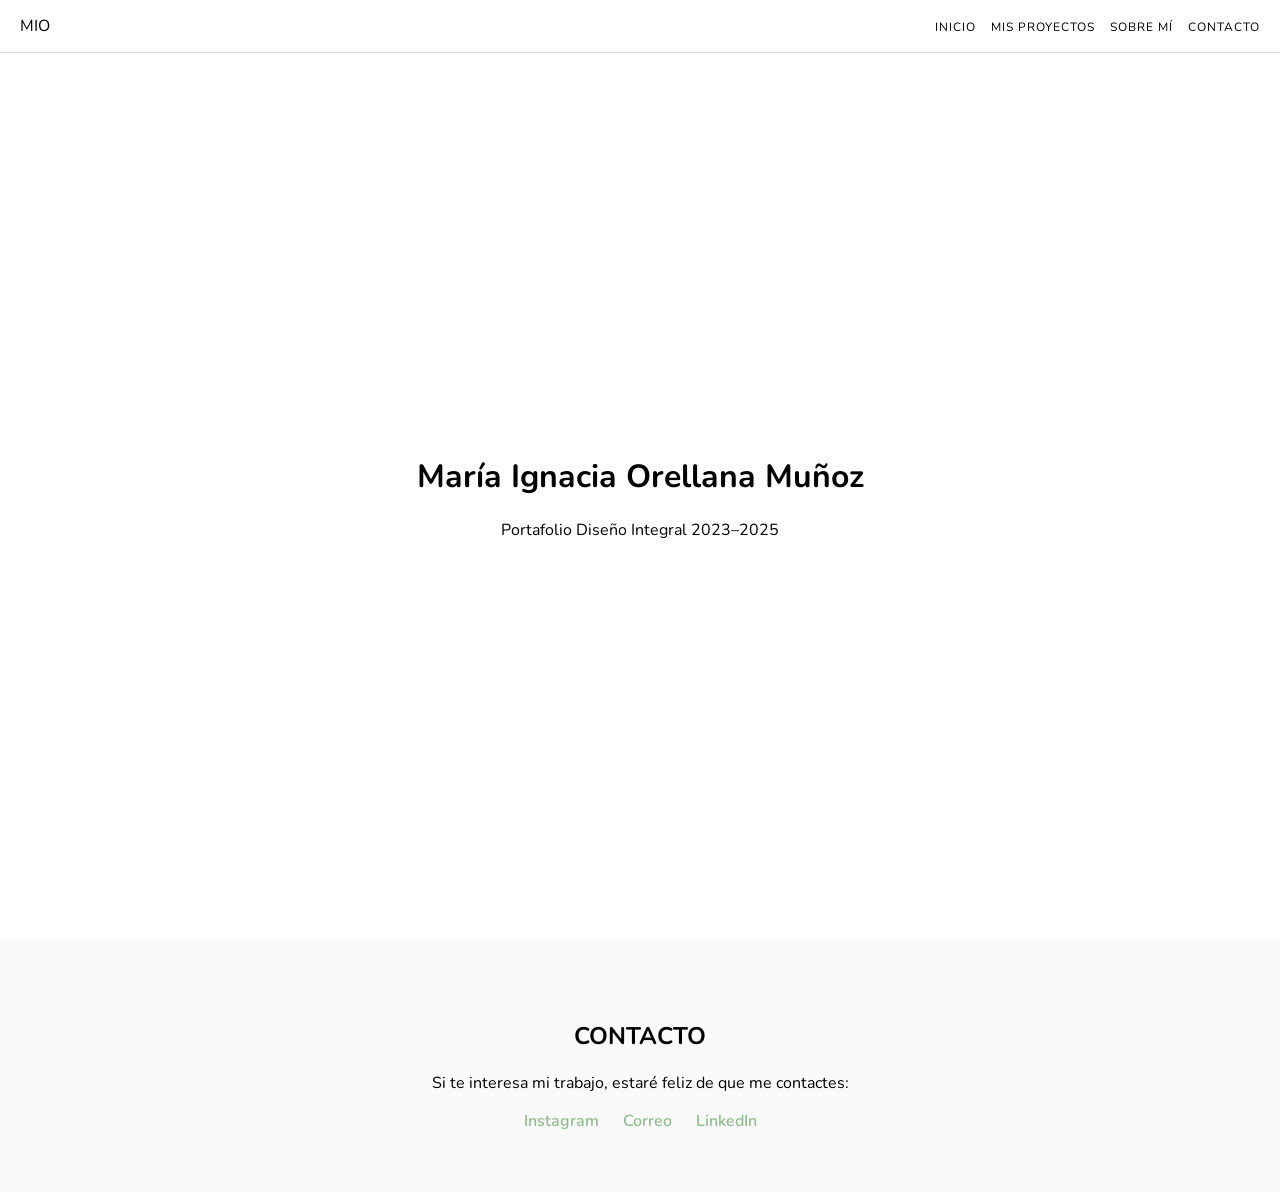
==== index.html @ 503c338e "Update index.html" ====
<!DOCTYPE html>
<html lang="es">
<head>
  <meta charset="UTF-8">
  <title>María Ignacia Orellana | Portafolio</title>

  <link href="https://fonts.googleapis.com/css2?family=Montserrat:wght@400;600&family=Nunito:wght@400;600&family=Quicksand:wght@400;600&display=swap" rel="stylesheet">
  <link rel="stylesheet" href="style.css">
</head>
<body>

<header>
  <nav class="navbar">
    <div class="logo">MIO</div>
    <ul>
      <li><a href="index.html">INICIO</a></li>
      <li><a href="proyectos.html">MIS PROYECTOS</a></li>
      <li><a href="sobre-mi.html">SOBRE MÍ</a></li>
      <li><a href="#contacto">CONTACTO</a></li>
    </ul>
  </nav>
</header>

<main class="inicio">
  <div class="inicio-overlay">
    <h1>María Ignacia Orellana Muñoz</h1>
    <p>Portafolio Diseño Integral 2023–2025</p>
  </div>
</main>

<footer id="contacto">
  <h2>CONTACTO</h2>
  <p class="texto-contacto">Si te interesa mi trabajo, estaré feliz de que me contactes:</p>

  <div class="contacto-links">
    <a href="https://www.instagram.com/mari_ignacia03/?hl=es-la" target="_blank">Instagram</a>
    <a href="mailto:miorellanam@uc.cl">Correo</a>
    <a href="https://www.linkedin.com/in/mar%C3%ADa-ignacia-orellana-mu%C3%B1oz-413694359/" target="_blank">LinkedIn</a>
  </div>
</footer>

<button id="btnSubir">↑</button>

<script src="script.js"></script>
</body>
</html>
---- style.css ----
body {
  margin: 0;
  font-family: 'Nunito', 'Quicksand', 'Montserrat', sans-serif;
  background: white;
  color: black;
  padding-top: 90px; /* deja espacio para navbar fija */
}

.navbar {
  position: fixed;
  top: 0;
  width: 100%;
  background: white;
  display: flex;
  justify-content: space-between;
  align-items: center;
  padding: 15px 20px; 
  border-bottom: 1px solid #ded4cd;
  z-index: 1000;
  box-sizing: border-box;
}

.navbar ul {
  list-style: none;
  display: flex;
  gap: 15px;
  flex-wrap: wrap; 
  align-items: center;
  padding: 0;
  margin: 0;
}

.navbar a {
  text-decoration: none;
  color: black;
  font-size: 12px;
  letter-spacing: 1px;
  white-space: nowrap; /* EVITA QUE CONTACTO SE CORTE */
}

/* INICIO */
.inicio {
  height: calc(100vh - 90px);
  background-image: url("https://raw.githubusercontent.com/Marita03/Trabajo-final-IDW/refs/heads/main/img/inicio.webp");
  background-size: cover;
  background-position: center;
  display: flex;
  justify-content: center;
  align-items: center;
}

.inicio-overlay {
  text-align: center;
  background: rgba(255,255,255,0.8);
  padding: 40px;
  animation: fadeIn 2s ease;
}

/* PROYECTOS */
#contenedor-proyectos {
  display: grid;
  grid-template-columns: repeat(auto-fill, minmax(280px, 1fr));
  gap: 20px;
  padding: 40px;
}

.proyecto-card {
  background: #fafafa;
  padding: 15px;
  border-radius: 8px;
  transition: transform 0.3s ease;
}

.proyecto-card:hover {
  transform: translateY(-5px);
}

.proyecto-card img {
  width: 100%;
  border-radius: 6px;
}

.proyecto-info {
  margin-top: 10px;
}

/* SOBRE MÍ */
.perfil {
  display: flex;
  padding: 40px;
  gap: 40px;
}

.perfil img {
  width: 300px;
  border-radius: 6px;
}

/* Barras habilidades */
.barra {
  background: #ded4cd;
  height: 6px;
  border-radius: 4px;
  overflow: hidden;
}

.barra div {
  background: darkseagreen;
  height: 100%;
  transition: width 0.6s ease;
}

/* FOOTER / CONTACTO */
footer {
  padding: 60px 40px;
  margin-top: 40px;
  text-align: center;
  background: #fafafa;
  scroll-margin-top: 120px; /* CLAVE para que no se esconda bajo la navbar */
}

.contacto-links a {
  color: darkseagreen;
  margin: 10px;
  text-decoration: none;
  font-weight: 600;
}

/* BOTÓN SUBIR */
#btnSubir {
  position: fixed;
  bottom: 20px;
  right: 20px;
  padding: 12px 16px;
  background: darkseagreen;
  border: none;
  border-radius: 50%;
  cursor: pointer;
  display: none;
  color: black;
  font-size: 16px;
}

/* Animación */
@keyframes fadeIn {
  from {opacity: 0; transform: translateY(20px);}
  to {opacity: 1; transform: translateY(0);}
}

/* VERSION RESPONSIVE */
@media (max-width: 768px) {
  .navbar {
    flex-direction: column;
    align-items: center;
    padding: 10px 10px;
  }

  .navbar ul {
    justify-content: center;
    gap: 10px;
  }

  .navbar a {
    font-size: 11px;
  }

  .perfil {
    flex-direction: column;
  }

  .perfil img {
    width: 100%;
  }
}
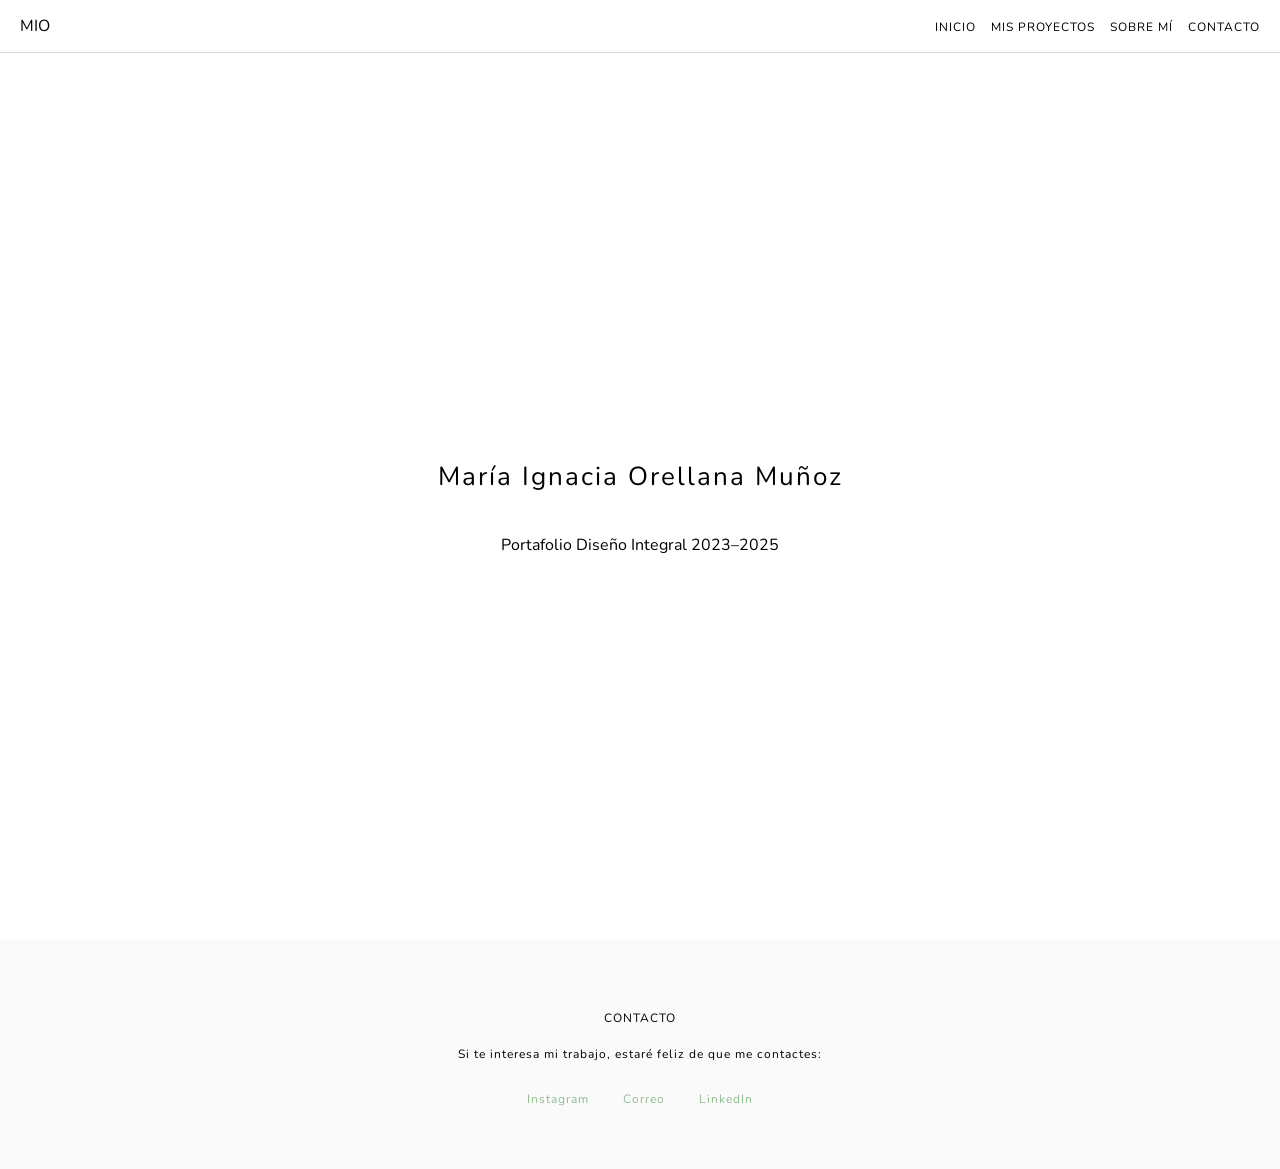
==== commit b87499b0: "Update index.html" ====
--- a/index.html
+++ b/index.html
@@ -42,5 +42,8 @@
 <button id="btnSubir">↑</button>
 
 <script src="script.js"></script>
+
+  <div class="cursor"></div>
+
 </body>
 </html>
--- a/style.css
+++ b/style.css
@@ -3,7 +3,7 @@
   font-family: 'Nunito', 'Quicksand', 'Montserrat', sans-serif;
   background: white;
   color: black;
-  padding-top: 90px; /* deja espacio para navbar fija */
+  padding-top: 90px;
 }
 
 .navbar {
@@ -35,7 +35,11 @@
   color: black;
   font-size: 12px;
   letter-spacing: 1px;
-  white-space: nowrap; /* EVITA QUE CONTACTO SE CORTE */
+  white-space: nowrap;
+}
+
+body {
+  cursor: none;
 }
 
 /* INICIO */
@@ -56,12 +60,41 @@
   animation: fadeIn 2s ease;
 }
 
-/* PROYECTOS */
+/* SECCIÓN PROYECTOS */
+
+
+.proyectos {
+  padding: 0 40px;
+}
+
+h1 {
+  font-size: 26px;
+  letter-spacing: 2px;
+  font-weight: 400;
+  margin-bottom: 40px;
+  margin-top: 40px;
+}
+
+.proyectos h1 {
+  text-align: left;
+}
+
+
+.proyectos-wrapper {
+  max-width: 1100px;
+  margin: 0 auto;
+  padding: 20px;
+}
+
+
+
+/* CONTENEDOR PROYECTOS */
 #contenedor-proyectos {
   display: grid;
   grid-template-columns: repeat(auto-fill, minmax(280px, 1fr));
   gap: 20px;
-  padding: 40px;
+  padding: 0; /* quitamos padding para alinear */
+  margin-bottom: 40px;
 }
 
 .proyecto-card {
@@ -110,20 +143,43 @@
   transition: width 0.6s ease;
 }
 
-/* FOOTER / CONTACTO */
+/* CONTACTO */
 footer {
   padding: 60px 40px;
   margin-top: 40px;
   text-align: center;
   background: #fafafa;
-  scroll-margin-top: 120px; /* CLAVE para que no se esconda bajo la navbar */
-}
-
+  scroll-margin-top: 120px;
+  font-family: 'Nunito', 'Quicksand', 'Montserrat', sans-serif;
+}
+
+footer h2 {
+  font-size: 12px;
+  letter-spacing: 1px;
+  font-weight: 400;
+  margin-bottom: 20px;
+}
+
+footer p {
+  font-size: 12px;
+  letter-spacing: 1px;
+  margin-bottom: 25px;
+  font-weight: 400;
+}
+
+/* LINKS DE CONTACTO */
 .contacto-links a {
   color: darkseagreen;
-  margin: 10px;
+  margin: 10px 15px;
   text-decoration: none;
-  font-weight: 600;
+  font-size: 12px;
+  letter-spacing: 1px;
+  font-weight: 400;
+  transition: opacity 0.3s ease;
+}
+
+.contacto-links a:hover {
+  opacity: 0.6;
 }
 
 /* BOTÓN SUBIR */
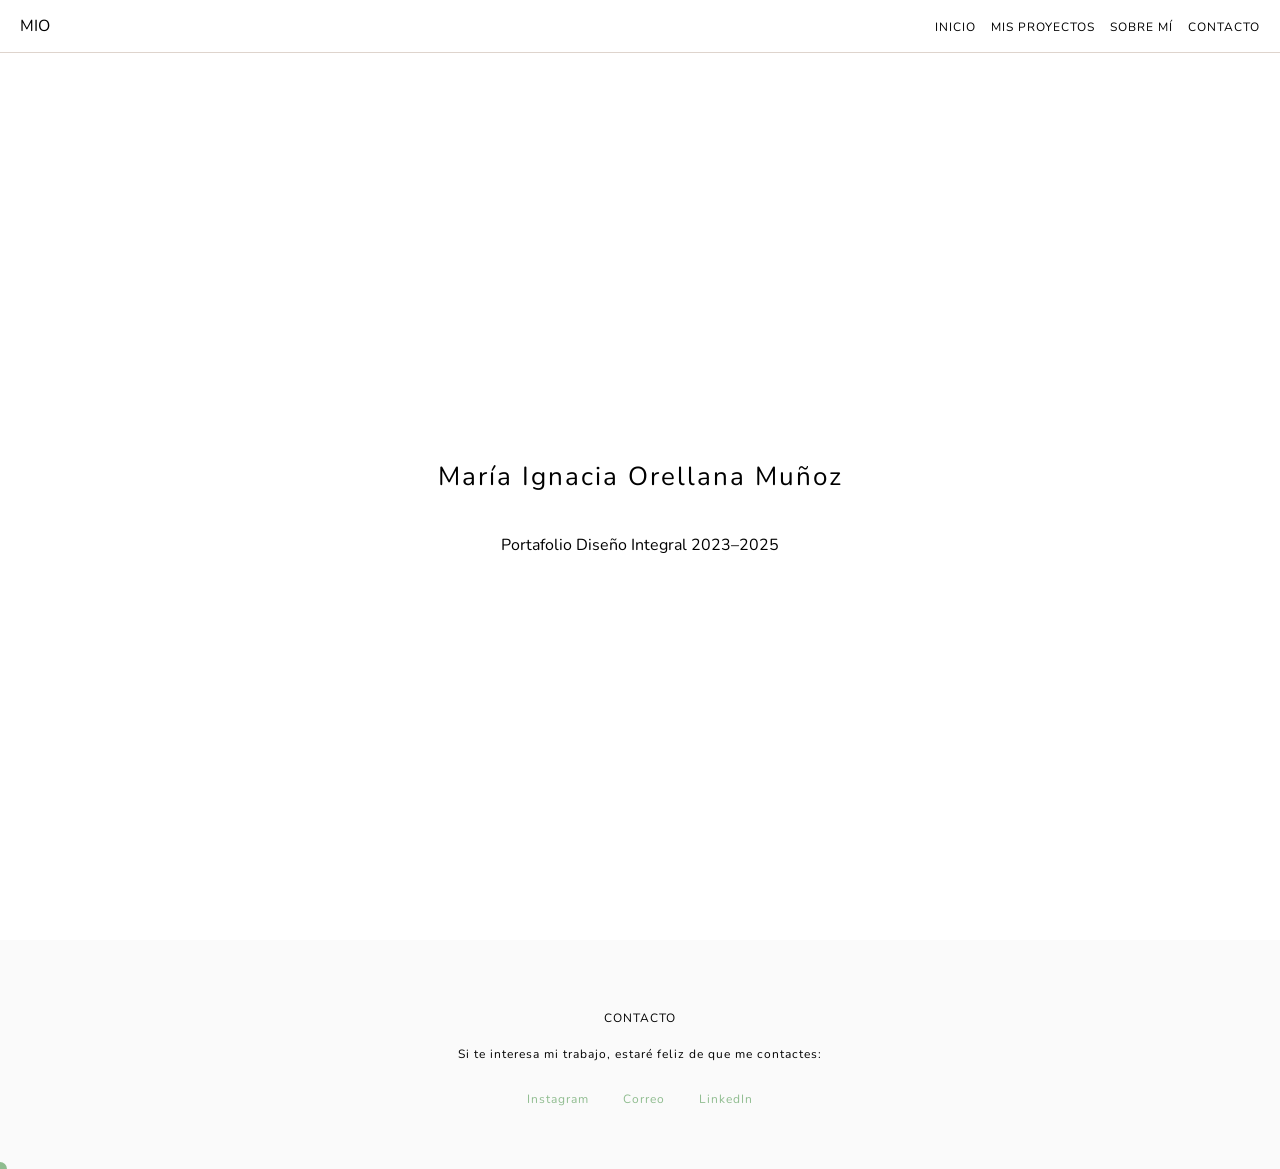
==== commit 910b6e68: "Update index.html" ====
--- a/index.html
+++ b/index.html
@@ -7,7 +7,7 @@
   <link href="https://fonts.googleapis.com/css2?family=Montserrat:wght@400;600&family=Nunito:wght@400;600&family=Quicksand:wght@400;600&display=swap" rel="stylesheet">
   <link rel="stylesheet" href="style.css">
 </head>
-<body>
+<body class="home">
 
 <header>
   <nav class="navbar">
--- a/style.css
+++ b/style.css
@@ -41,6 +41,20 @@
 body {
   cursor: none;
 }
+
+/* Cursor */
+.cursor {
+  width: 14px;
+  height: 14px;
+  border-radius: 50%;
+  background-color: darkseagreen; /* color base */
+  position: fixed;
+  pointer-events: none;
+  z-index: 9999;
+  transform: translate(-50%, -50%);
+  transition: background-color 0.3s ease, transform 0.05s linear;
+}
+
 
 /* INICIO */
 .inicio {
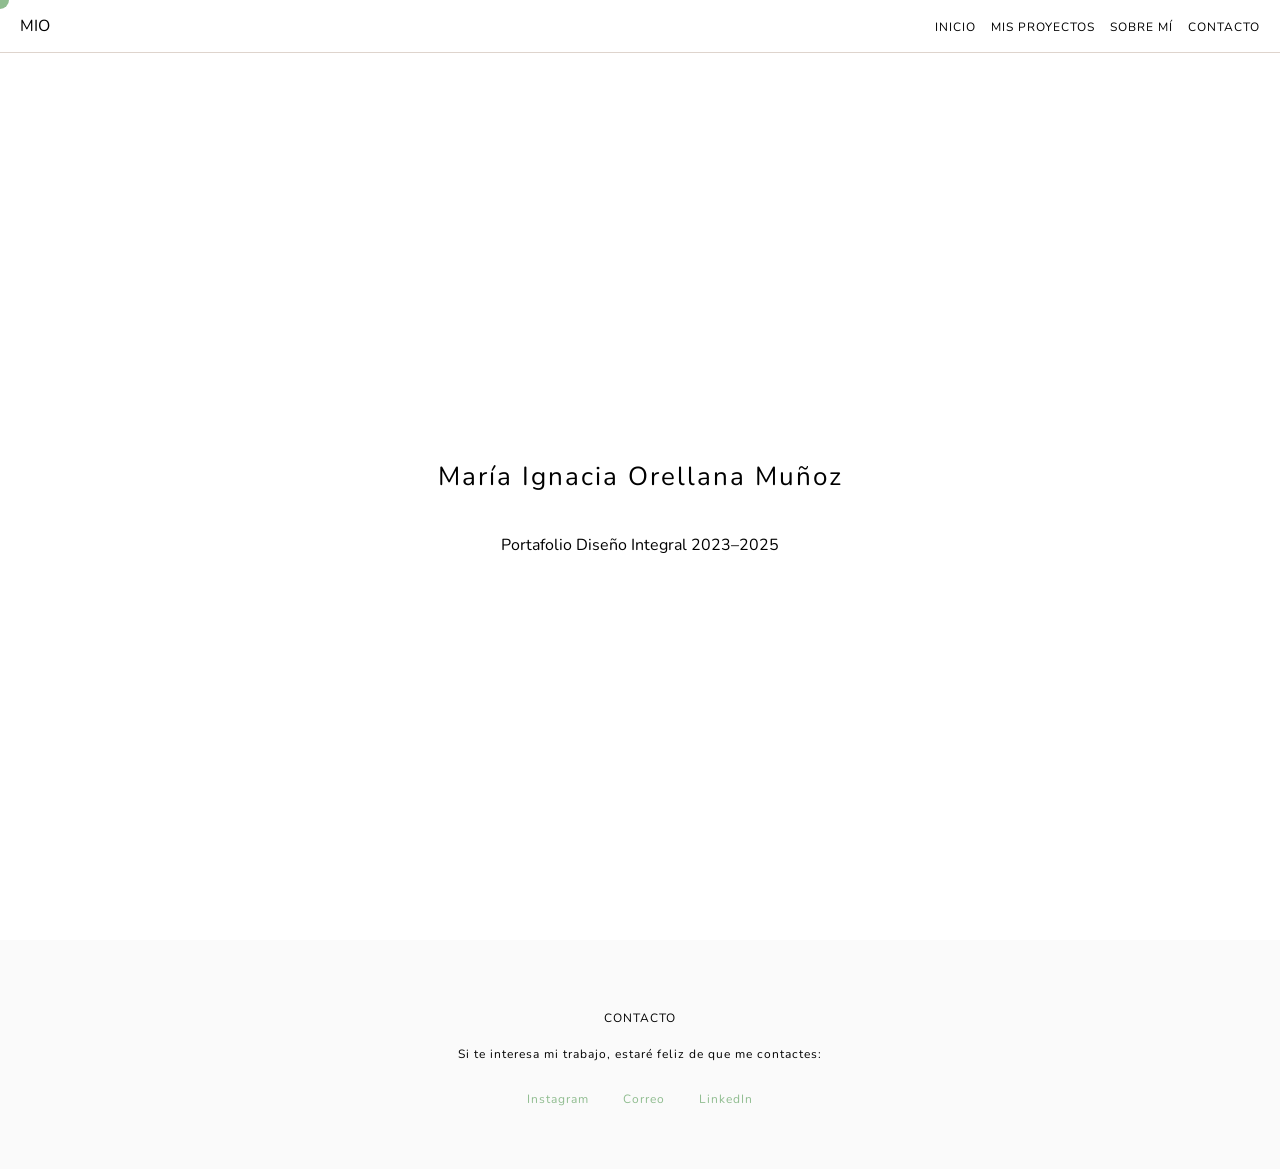
==== commit 8b49d6e3: "Update index.html" ====
--- a/index.html
+++ b/index.html
@@ -41,7 +41,7 @@
 
 <button id="btnSubir">↑</button>
 
-<script src="script.js"></script>
+<script src="script.js" defer></script>
 
   <div class="cursor"></div>
 
--- a/style.css
+++ b/style.css
@@ -38,22 +38,57 @@
   white-space: nowrap;
 }
 
+
+/* Cursor */
+
 body {
-  cursor: none;
-}
-
-/* Cursor */
+  cursor: none; 
+}
+
 .cursor {
-  width: 14px;
-  height: 14px;
+  position: fixed;          /* importante */
+  top: 0;
+  left: 0;
+  width: 18px;
+  height: 18px;
   border-radius: 50%;
-  background-color: darkseagreen; /* color base */
-  position: fixed;
+  background-color: darkseagreen;
   pointer-events: none;
+  transform: translate(-50%, -50%);
   z-index: 9999;
-  transform: translate(-50%, -50%);
-  transition: background-color 0.3s ease, transform 0.05s linear;
-}
+  transition: transform 0.15s ease, background-color 0.3s ease;
+  mix-blend-mode: normal;
+}
+
+/* Cursor grande al pasar por links */
+.cursor.cursor--link {
+  transform: translate(-50%, -50%) scale(1.8);
+}
+
+/* Colores del cursor según página */
+body.home .cursor { 
+  background-color: darkseagreen; 
+}
+
+body.proyectos-page .cursor { 
+  background-color: #6b8f71; 
+}
+
+body.sobre-mi-page .cursor { 
+  background-color: #3f5f47; 
+}
+
+/* Por si acaso: desactivarlo en celulares */
+@media (max-width: 768px) {
+  body {
+    cursor: auto;
+  }
+
+  .cursor {
+    display: none;
+  }
+}
+
 
 
 /* INICIO */
